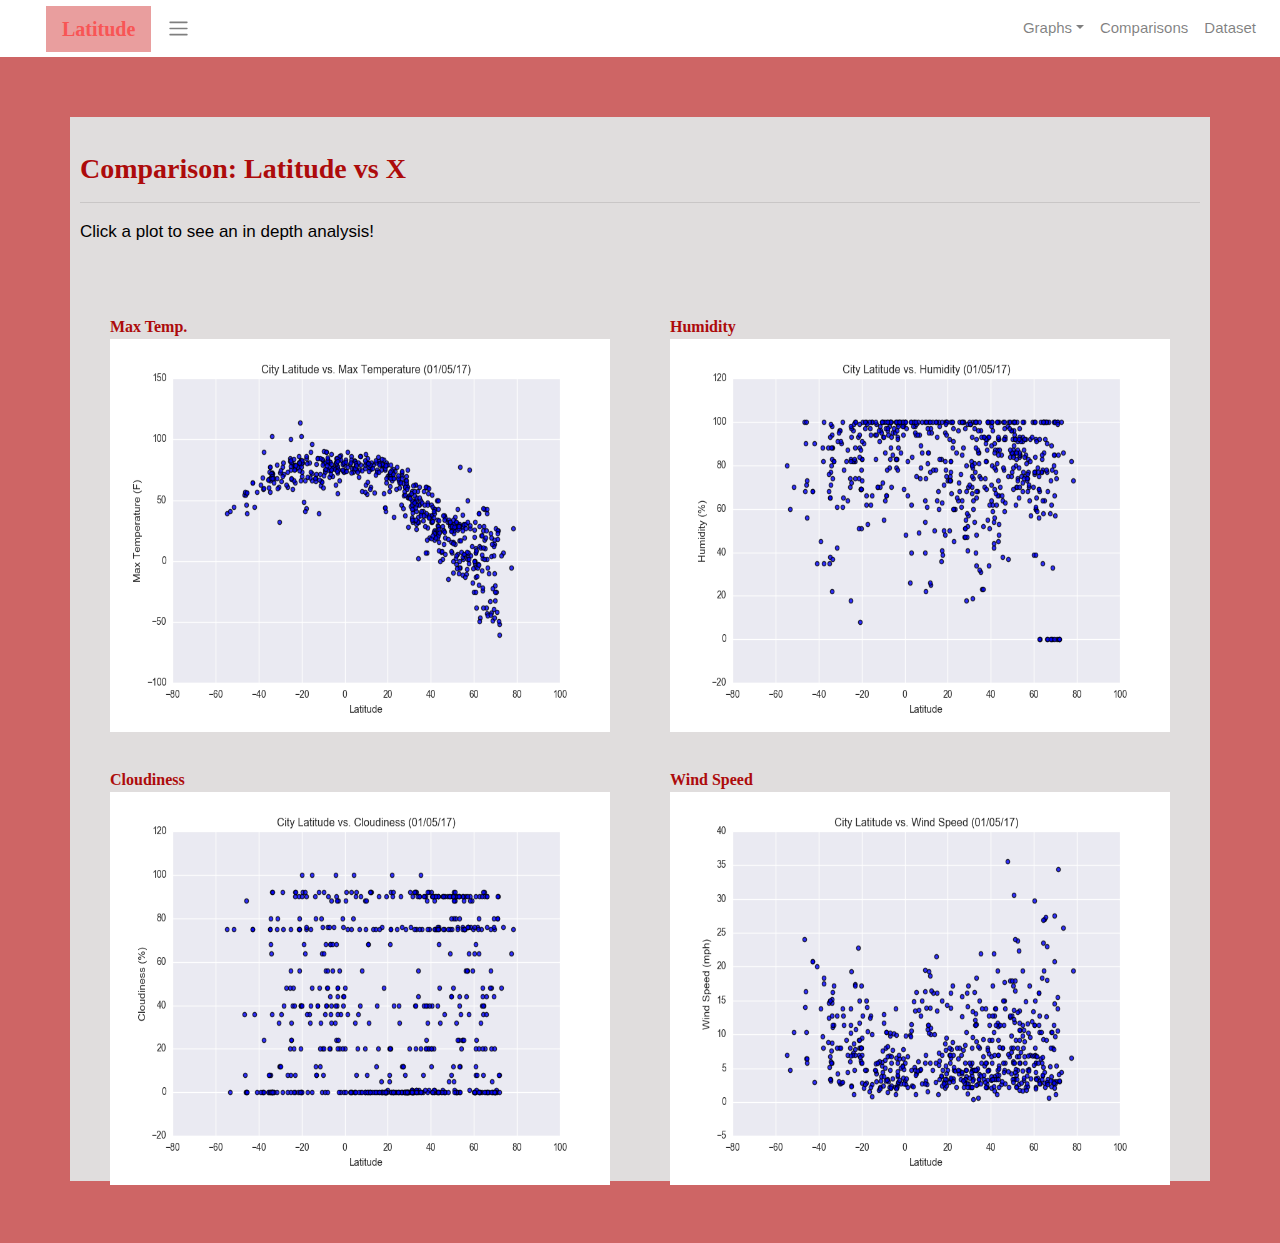
==== comparisons.html @ 9ee81d25 "Added code" ====
<!doctype html>
<html lang="en">
  <head>
    <!-- Required meta tags -->
    <meta charset="utf-8">
    <meta name="viewport" content="width=device-width, initial-scale=1, shrink-to-fit=no">

    <!-- Bootstrap CSS -->
    <link rel="stylesheet" href="https://stackpath.bootstrapcdn.com/bootstrap/4.5.2/css/bootstrap.min.css" integrity="sha384-JcKb8q3iqJ61gNV9KGb8thSsNjpSL0n8PARn9HuZOnIxN0hoP+VmmDGMN5t9UJ0Z" crossorigin="anonymous">

    <title>Bootstrap Visualization Challenge</title>
    <link rel="stylesheet" type="text/css" href="comparisons.css">
  
</head>
  <body>
    <div class = "navigation">
        <nav class = "navbar navbar-expand-lg navbar-light">
            <a class = "navbar-brand" style = "background-color: #e99e9e;" href = "index.html">Latitude</a>
            <button class = "navbar-toggler border border-white" type = "button" data-toggle="collapse" data-target = "#navbarNavDropdown" aria-controls = "navbarNavDropdown" aria-expanded = "false" aria-label ="Toggle navigation"></button>
            <span class = "navbar-toggler-icon"></span>
            </button>
            <div class = "collapse navbar-collapse" id = "navbarNavDropdown">
                <ul class = "navbar-nav ml-auto">
                    <li class = "nav-item dropdown">
                        <a class = "nav-link dropdown-toggle" href="#" id = "navbarDropdownMenuLink" data-toggle= "dropdown" aria-haspopup="true" aria-expanded="false">Graphs</a>
                        <div class = "dropdown-menu">
                            <a href = "max_temperature.html" class = "dropdown-item" >Max Temp</a>
                            <a href = "cloudiness.html" class = "dropdown-item" >Cloudiness</a>
                            <a href = "windspeed.html" class = "dropdown-item" >Wind Speed</a>
                            <a class = "dropdown-item" href = "humidity.html">Humidity</a>
                        </div>
                    </li>
                    <li class = "nav-item">
                        <a class = "nav-link" href="comparisons.html">Comparisons</a>
                    </li>
                    <li class = "nav-item">
                        <a class ="nav-link" href="cities_converted.html">Dataset</a>
                    </li>
                </ul>
            </div>
        </nav>
    </div>
    
    <div class="container">
        <div class = "row">
            <div>
                <div class = "box">
                    <h3 class ="title">Comparison: Latitude vs X</h3>
                    <hr>
                    <p>Click a plot to see an in depth analysis!</p>
                    <div class = 'container' style = "padding-botton: 40px;">
                        <div class = "row">
                            <div class = "col-lg-6" style = "padding:30px;">
                                <div class = "title">Max Temp.</div>
                                <a href = "max_temperature.html">
                                    <img class = "panel" src = "Instructions/Resources/assets/images/Fig1.png">
                                </a>
                            </div>
                            <div class = "col-lg-6" style = "padding: 30px;">
                                <div class = "title">Humidity</div>
                                <a href = "humidity.html">
                                    <img class = "panel" src = "Instructions/Resources/assets/images/Fig2.png">
                                </a>
                            </div>
                        </div>
                <div class="row">
                <div class="col-lg-6" style="padding: 30px;">
                    <div class="title">Cloudiness</div>
                    <a href="cloudiness.html">
                    <img class="panel" src="Instructions/Resources/assets/images/Fig3.png">
                    </a>
                </div>
                <div class="col-lg-6" style="padding: 30px;">
                    <div class="title">Wind Speed</div>
                    <a href="windspeed.html">
                    <img class="panel" src="Instructions/Resources/assets/images/Fig4.png">
                </a>
              </div>
            </div> 
        </div>
        </div>

            </div>

        </div>
        </div>

    <!-- Optional JavaScript -->
    <!-- jQuery first, then Popper.js, then Bootstrap JS -->
    <script src="https://code.jquery.com/jquery-3.5.1.slim.min.js" integrity="sha384-DfXdz2htPH0lsSSs5nCTpuj/zy4C+OGpamoFVy38MVBnE+IbbVYUew+OrCXaRkfj" crossorigin="anonymous"></script>
    <script src="https://cdn.jsdelivr.net/npm/popper.js@1.16.1/dist/umd/popper.min.js" integrity="sha384-9/reFTGAW83EW2RDu2S0VKaIzap3H66lZH81PoYlFhbGU+6BZp6G7niu735Sk7lN" crossorigin="anonymous"></script>
    <script src="https://stackpath.bootstrapcdn.com/bootstrap/4.5.2/js/bootstrap.min.js" integrity="sha384-B4gt1jrGC7Jh4AgTPSdUtOBvfO8shuf57BaghqFfPlYxofvL8/KUEfYiJOMMV+rV" crossorigin="anonymous"></script>
  </body>
</html>
---- comparisons.css ----
/* Body */
body{
    background-color: #ce6565; 
  }
  /* Navbar */
  .navbar{
    max-height: 57px; 
  }
  .navigation .navbar-brand{
    color: rgb(248, 85, 85); 
    margin-left: 30px; 
    padding: inherit; 
    font-weight: bold; 
    background-color: #0BADA6;
    font-family: Georgia, 'Times New Roman', Times, serif;
  }
  .navbar{
    background-color: white; 
    font-size: 15px; 
  }
  .active, .dropdown-menu .dropdown-item:active a:hover{
    background-color:#E7E7E7!important; 
  }
  .dropdown-item{
    color: #6D8092 !important; 
  }
  .dropdown .dropdown-menu .dropdown-item:active, .dropdown .dropdown-menu .dropdown-item:hover{
    background-color:#E7E7E7 !important; 
  }
  a{
    color: #6D8092;
    font-size: 15px; 
  }
  .nav-link:hover{
    background-color:#928d8d !important;
   }
  
  .navbar-brand:hover{
  color: rgb(175, 175, 175) !important;
  }
  /* Images */
  img{
    width:100%;
    height:100%;
  }
  .active, .panel:hover{
    border-color:#ca7777;
    border-style: solid; 
    
  }
  .vizualization{
    width:50% !important;
    height:500% !important;
  }
  
  /* Title Class  */
  .title{
    color: #ad0b0b;  
    font-family: Georgia, 'Times New Roman', Times, serif;
    font-weight: bolder; 
    padding-top: 25px; 
  }
  /* Paragraph Element */
  p{
  color: #000000;
  font-family: Arial, Helvetica, sans-serif;
  font-size: 17px; 
  }
  /* Box Class */
  .box {
    margin-top: 60px; 
    margin-bottom: 62px; 
    padding: 10px 10px 15px; 
    color:black;
    background-color: rgb(224, 221, 221); 
  
  }
  /* Table */
  .table{
    font-size: 15px; 
    border-top-color: white !important; 
  }
  /* Footer */
  footer{
  background-color: #666666; 
  border-top-style: solid; 
  border-top-width: 5px; 
  border-top-color: #0BADA6;
  color: white; 
  min-height: 55px; 
  font-family: Arial, Helvetica, sans-serif;
  font-size: 15px; 
  text-align: center; 
  position: fixed;
  left: 0;
  bottom: 0;
  width: 100%;
  padding-top: 15px; 
  }
  /* Media Queries */
  @media(max-width: 992px){
  .navbar-expand-lg{
  background-color: #0BADA6 !important;
  }
  .navbar{
    max-height: none; 
    padding: inherit;
  }
  .navbar div{
    margin: inherit; 
    background-color: white;  
  }
  .navbar-brand{
    padding: 10px !important; 
  }
  
  button{
    margin-right: 30px; 
  }
  button:focus {
  
    outline: 1px dotted;
    outline: 5px auto -webkit-focusring-color;
    
    }
  }
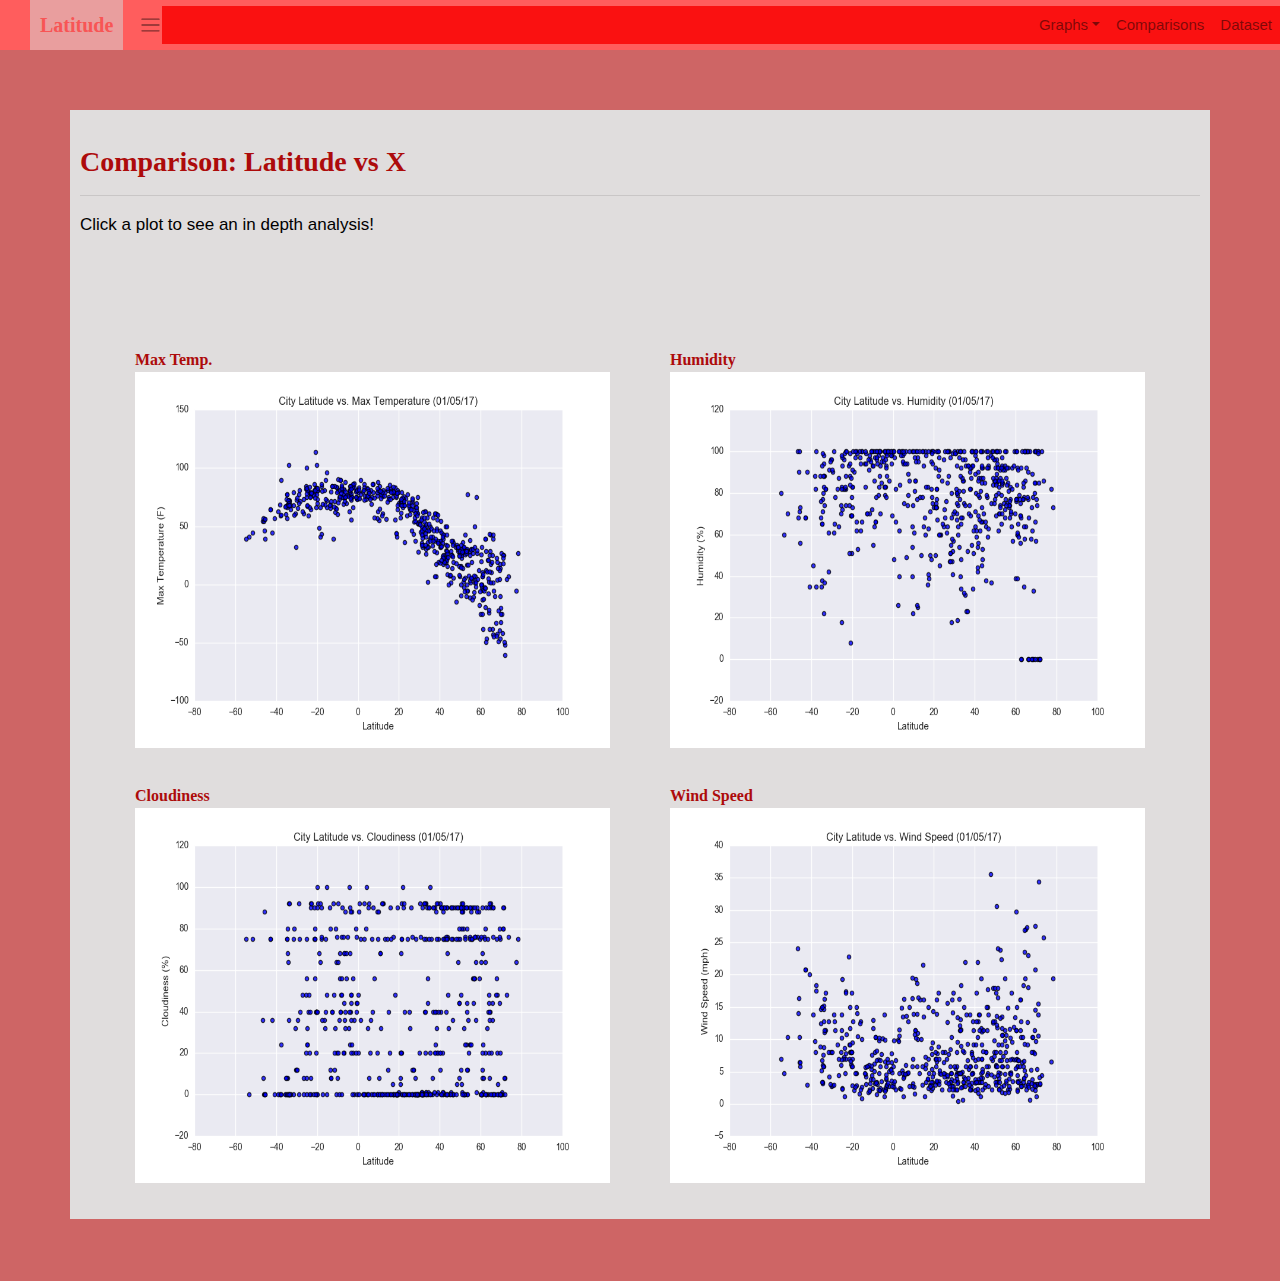
==== commit e3c38f28: "added finishing touches" ====
--- a/comparisons.html
+++ b/comparisons.html
@@ -48,7 +48,7 @@
                     <h3 class ="title">Comparison: Latitude vs X</h3>
                     <hr>
                     <p>Click a plot to see an in depth analysis!</p>
-                    <div class = 'container' style = "padding-botton: 40px;">
+                    <div class = 'container' style = "padding: 40px;">
                         <div class = "row">
                             <div class = "col-lg-6" style = "padding:30px;">
                                 <div class = "title">Max Temp.</div>
--- a/comparisons.css
+++ b/comparisons.css
@@ -1,9 +1,4 @@
-/* Body */
-body{
-    background-color: #ce6565; 
-  }
-  /* Navbar */
-  .navbar{
+.navbar{
     max-height: 57px; 
   }
   .navigation .navbar-brand{
@@ -11,15 +6,15 @@
     margin-left: 30px; 
     padding: inherit; 
     font-weight: bold; 
-    background-color: #0BADA6;
+    background-color: #fd7272;
     font-family: Georgia, 'Times New Roman', Times, serif;
   }
   .navbar{
-    background-color: white; 
+    background-color: rgb(255, 93, 93); 
     font-size: 15px; 
   }
   .active, .dropdown-menu .dropdown-item:active a:hover{
-    background-color:#E7E7E7!important; 
+    background-color:#fa3535!important; 
   }
   .dropdown-item{
     color: #6D8092 !important; 
@@ -28,7 +23,7 @@
     background-color:#E7E7E7 !important; 
   }
   a{
-    color: #6D8092;
+    color: #627d97;
     font-size: 15px; 
   }
   .nav-link:hover{
@@ -38,7 +33,24 @@
   .navbar-brand:hover{
   color: rgb(175, 175, 175) !important;
   }
-  /* Images */
+  
+  .navbar{
+    max-height: none; 
+    padding: inherit;
+  }
+  .navbar-brand{
+    padding: 10px !important; 
+  }
+  
+  .navbar div{
+    margin: inherit; 
+    background-color: rgb(250, 17, 17);  
+  }
+  
+  body{
+    background-color: #ce6565; 
+  }
+  
   img{
     width:100%;
     height:100%;
@@ -53,20 +65,20 @@
     height:500% !important;
   }
   
-  /* Title Class  */
+  
   .title{
     color: #ad0b0b;  
     font-family: Georgia, 'Times New Roman', Times, serif;
     font-weight: bolder; 
     padding-top: 25px; 
   }
-  /* Paragraph Element */
+  
   p{
   color: #000000;
   font-family: Arial, Helvetica, sans-serif;
   font-size: 17px; 
   }
-  /* Box Class */
+
   .box {
     margin-top: 60px; 
     margin-bottom: 62px; 
@@ -75,43 +87,15 @@
     background-color: rgb(224, 221, 221); 
   
   }
-  /* Table */
+
   .table{
     font-size: 15px; 
-    border-top-color: white !important; 
+    border-top-color: rgb(252, 40, 40) !important; 
   }
-  /* Footer */
-  footer{
-  background-color: #666666; 
-  border-top-style: solid; 
-  border-top-width: 5px; 
-  border-top-color: #0BADA6;
-  color: white; 
-  min-height: 55px; 
-  font-family: Arial, Helvetica, sans-serif;
-  font-size: 15px; 
-  text-align: center; 
-  position: fixed;
-  left: 0;
-  bottom: 0;
-  width: 100%;
-  padding-top: 15px; 
-  }
-  /* Media Queries */
+  
   @media(max-width: 992px){
   .navbar-expand-lg{
-  background-color: #0BADA6 !important;
-  }
-  .navbar{
-    max-height: none; 
-    padding: inherit;
-  }
-  .navbar div{
-    margin: inherit; 
-    background-color: white;  
-  }
-  .navbar-brand{
-    padding: 10px !important; 
+  background-color: #ad0b0b !important;
   }
   
   button{
@@ -123,4 +107,21 @@
     outline: 5px auto -webkit-focusring-color;
     
     }
+
+  footer{
+    background-color: #666666; 
+    border-top-style: solid; 
+    border-top-width: 5px; 
+    border-top-color: #f59191;
+    color: white; 
+    min-height: 55px; 
+    font-family: Arial, Helvetica, sans-serif;
+    font-size: 15px; 
+    text-align: center; 
+    position: fixed;
+    left: 0;
+    bottom: 0;
+    width: 100%;
+    padding-top: 15px; 
+    }
   }